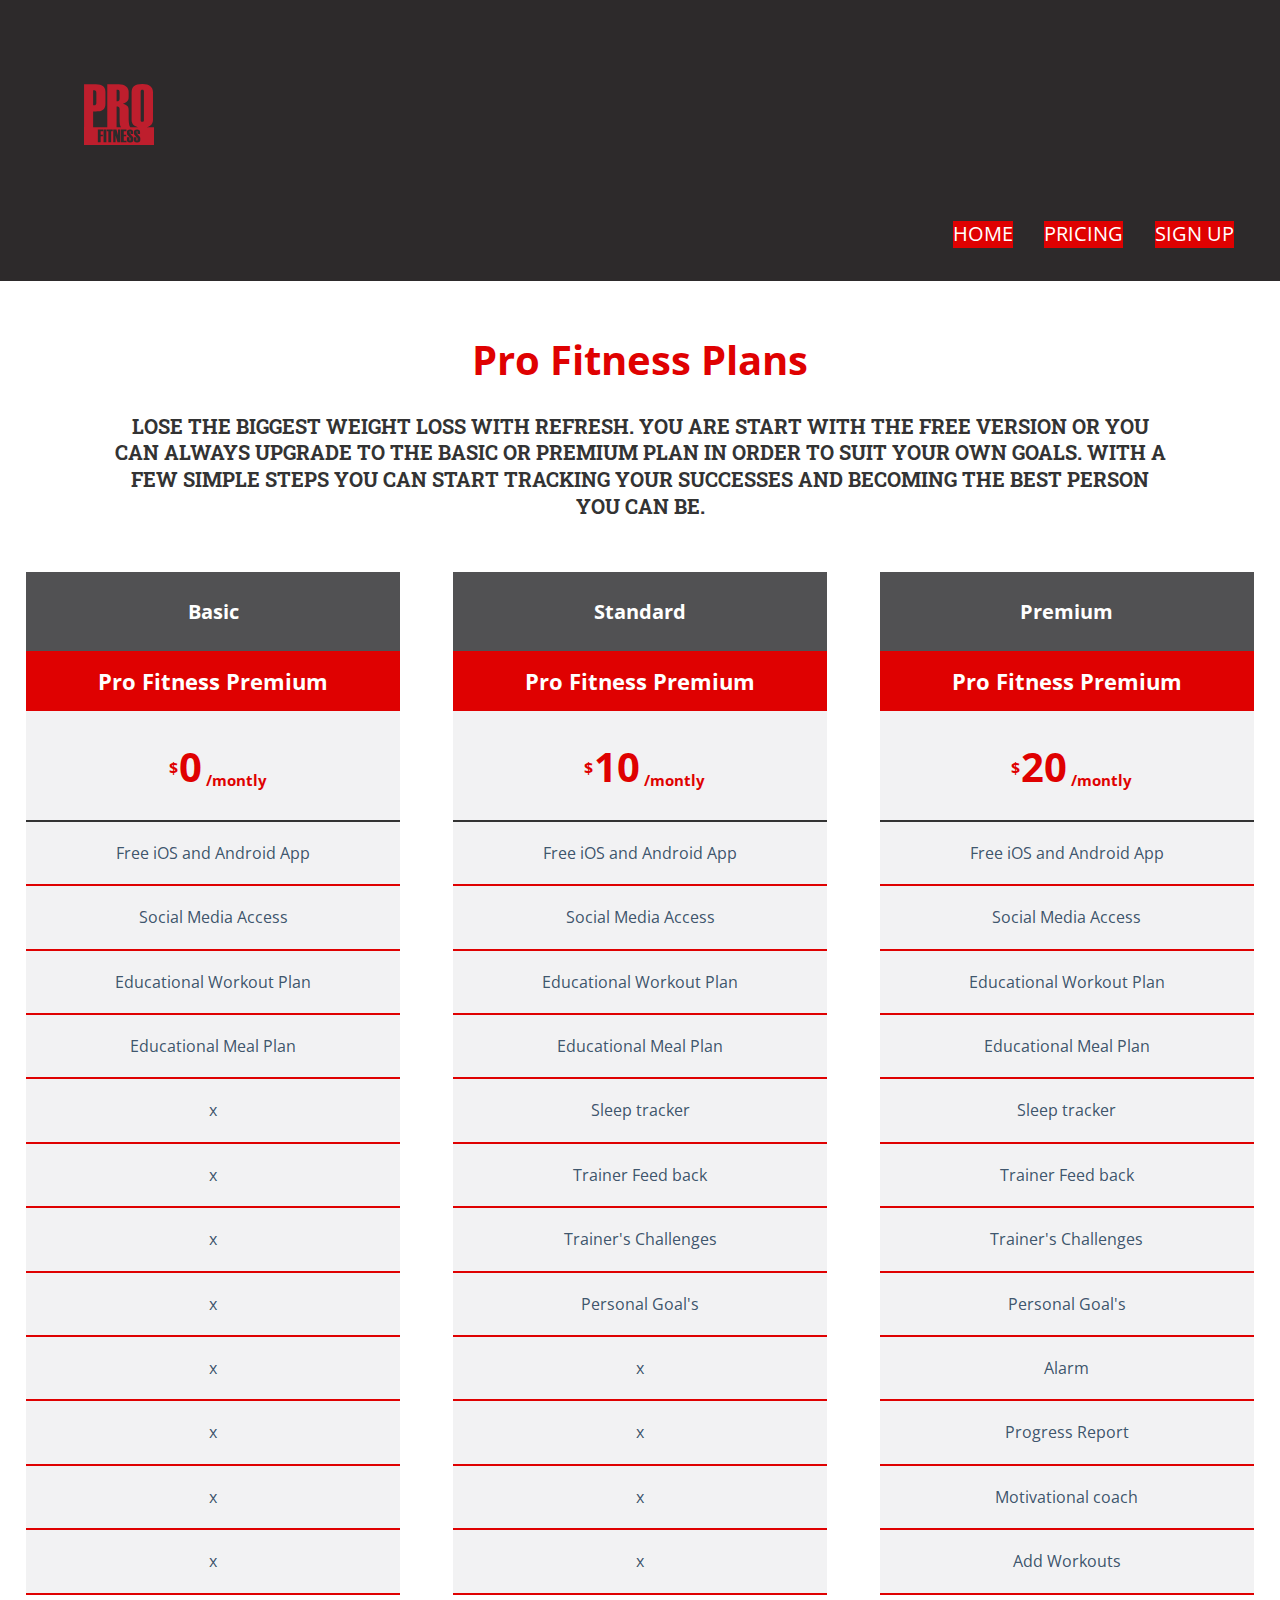
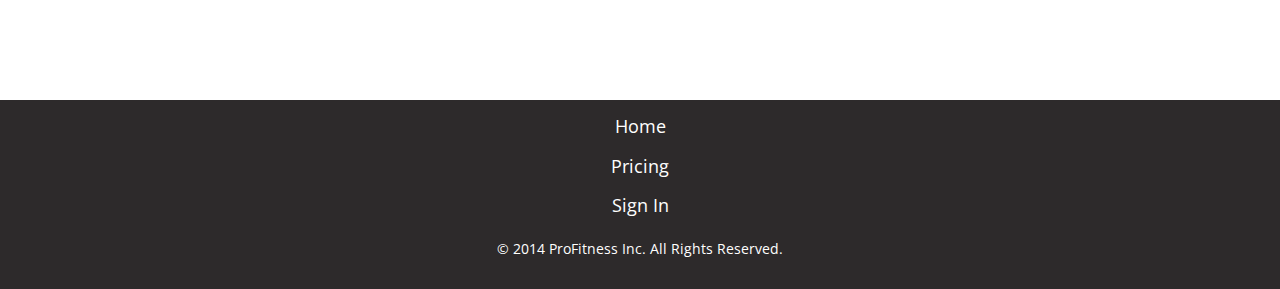
==== pricing.html @ 98f8a7e8 "pages completed" ====
<!DOCTYPE html>
<html lang="en-ca">
<head>
  <meta charset="utf-8">
  <title>ProFitness</title>
  <meta name="viewport" content="width=device-width,initial-scale=1">
    <link href='http://fonts.googleapis.com/css?family=Roboto:400,700' rel='stylesheet' type='text/css'>
  <link href="css/main.css" rel="stylesheet">
  <link href="css/grid.css" rel="stylesheet">
  <link href="css/typography.css" rel="stylesheet">
  <link href='http://fonts.googleapis.com/css?family=Roboto+Slab:400,700,300|Open+Sans' rel='stylesheet' type='text/css'>
</head>
<body>

<ul class="skip-links">
  	<li><a href="#navigation">Skip to navigation</a></li>
  	<li><a href="#main">Skip to the main content</a></li>
</ul>

<header id="top" role="banner" class="header island-1-2">
    <div class="logo push-top">
        <a href="index.html">
	<img src="images/profitnesslogo.svg" alt="ProFitness Logo" class="logo">
        </a>
    </div>
    
    <div>
	<nav id="navigation" role="navigation">
    	<ul class="nav mega brand-family">
      		<li class="gutter-1-2"><a class="nav-current" href="index.html">Home</a></li>
            <li class="gutter-1-2"><a class="nav-current" href="pricing.html">Pricing</a></li>
      		<li class="gutter-1-2"><a class="nav-current" href="sign-up.html">Sign up</a></li>
    	</ul>
	</nav>
    </div>
</header>
    
    <div class="layer plans">
                
                <div class="grid">
                    <div class="unit unit-xs-1 unit-s-1 unit-m-1 unit-l-1 text-center title">
                        <h1 class="yotta puri bold">Pro Fitness Plans</h1>
                    </div>
                </div>
                <div class="grid">
                    <div class="unit unit-xs-1 unit-s-1 unit-m-1 unit-l-1 mega marri gutter">
                        <p class="intro">Lose the biggest weight loss with Refresh. You are start with the free version or you can always upgrade to the basic or premium plan in order to suit your own goals. With a few simple steps you can start tracking your successes and becoming the best person you can be.</p>
                    </div>
                </div>     
            <div class="grid">
                <div class=" island unit unit-xs-1 unit-x-1 unit-m-1-3 unit-l-1-3 lift plan-tier middle callout" onclick="location.href='signup.html';">
                    <div class="background-colour text-center ">
                        <h3 class="mega puri">Basic</h3>
                        <h2 class="giga puri">Pro Fitness Premium</h2>
                        <h5><sup class="superscript milli cost puri">$</sup><span class="plan-price yotta cost puri"> 0</span><sub class="cost puri"> /montly</sub></h5>
                        <ul class="milli marri">
                            <li>Free iOS and Android App</li>
                            <li>Social Media Access</li>
                            <li>Educational Workout Plan</li>
                            <li>Educational Meal Plan</li>
                            <li>       x       </li>
                            <li>       x       </li>
                            <li>       x       </li>
                            <li>       x       </li>
                            <li>       x       </li>
                            <li>       x       </li>
                            <li>       x       </li>
                            <li>       x       </li>
                        </ul>
                    </div>
                </div>
                
                <div class=" island unit unit-xs-1 unit-x-1 unit-m-1-3 unit-l-1-3 lift plan-tier middle callout" onclick="location.href='signup.html';">
                    <div class="background-colour text-center ">
                        <h3 class="mega puri">Standard</h3>
                        <h2 class="giga puri">Pro Fitness Premium</h2>
                        <h5><sup class="superscript milli cost puri">$</sup><span class="plan-price yotta cost puri"> 10</span><sub class="cost puri"> /montly</sub></h5>
                        <ul class="milli marri">
                            <li>Free iOS and Android App</li>
                            <li>Social Media Access</li>
                            <li>Educational Workout Plan</li>
                            <li>Educational Meal Plan</li>
                            <li>Sleep tracker</li>
                            <li>Trainer Feed back</li>
                            <li>Trainer's Challenges</li>
                            <li>Personal Goal's</li>
                            <li>       x       </li>
                            <li>       x       </li>
                            <li>       x       </li>
                            <li>       x       </li>
                        </ul>
                    </div>
                </div>
                
                <div class=" island unit unit-xs-1 unit-x-1 unit-m-1-3 unit-l-1-3 lift plan-tier middle callout" onclick="location.href='signup.html';">
                    <div class="background-colour text-center ">
                        <h3 class="mega puri">Premium</h3>
                        <h2 class="giga puri">Pro Fitness Premium</h2>
                        <h5><sup class="superscript milli cost puri">$</sup><span class="plan-price yotta cost puri"> 20</span><sub class="cost puri"> /montly</sub></h5>
                        <ul class="milli marri">
                            <li>Free iOS and Android App</li>
                            <li>Social Media Access</li>
                            <li>Educational Workout Plan</li>
                            <li>Educational Meal Plan</li>
                            <li>Sleep tracker</li>
                            <li>Trainer Feed back</li>
                            <li>Trainer's Challenges</li>
                            <li>Personal Goal's</li>
                            <li>Alarm</li>
                            <li>Progress Report </li>
                            <li>Motivational coach</li>
                            <li>Add Workouts</li>
                        </ul>
                    </div>
                </div>
                </div>
            </div>
        </main> 
    
    <footer role="contentinfo" class="footer grid micro">
	<nav class="unit unit-xs-1 unit-s-1 unit-m-1 unit-l-1">
		<ul class="nav-bottom kilo push-0">
      		<li><a class="island-1-2" href="index.html">Home</a></li>
      		<li><a class="island-1-2" href="pricing.html">Pricing</a></li>
      		<li><a class="island-1-2" href="sign-up.html">Sign In</a></li>
      	</ul>
	</nav>
	<div class="unit unit-xs-1 unit-s-1 unit-m-1 unit-l-1">
		<p class="copyright">© 2014 ProFitness Inc. All Rights Reserved.</p>
	</div>
</footer>
</body>
</html>
---- css/main.css ----
@-moz-viewpoint {width: divice-width; scale: 1;}
@-ms-viewpoint {width: divice-width; scale; 1;}
@-o-viewpoint {width: divice-width; scale; 1;}
@viewpoint {width: divice-width; scale; 1;}

html {
    box-sizing: border-box;
    -moz-text-size-adjust: 100%;
    -ms-text-size-adjust: 100%;
    -webkit-text-size-adjust: 100%;
    text-size-adjust: 100%;
}

@media only screen and (min-width: 60em) {
    
    html {
        font-size: 110%;
    }
    
}

@media only screen and (min-width: 90em) {
    
    html {
        font-size: 120%;
    }
    
}

@media only screen and (min-width: 120em) {
    
    html {
        font-size: 130%;
    }
}


*, *:before, *:after {
    box-sizing: inherit;
}

body {
    margin: 0;
    padding: 0;
    font-family:'Open Sans', sans-serif;
}

.skip-links {
    margin: 0;
    padding: 0;
    list-style-type: none;
}

.skip-links a {
    position: absolute;
    top: -3em;
    padding: 0.5em 0.75em;
    background-color: #000;
    color: #fff;
    font-weight: bold;
    font-size: 1.25em;
    text-decoration: none;
}

.skip-links a:focus {
    top: 0;
}

.banner {
    position: relative;
    text-align: center;
}

.banner-img {
    padding-top: 66.60%;
    background-image: url(../images/banner-img.gif);
    background-size: cover;
}
.intro-wrap {
    background-color: #2d2a2b;
    color: #fff;
}

.button {
    border:1px solid #515153 ;
    border-radius: 5em;
    font-family:'Open Sans', sans-serif;
    font-size: 25px;
    text-transform: uppercase;
    padding: 14px 30px 14px 30px;
    text-decoration: none; 
    display:inline-block;
    font-weight:bold; color: #fff;
    background-color: #DF0101 ; 
    background-image: linear-gradient(to bottom, #DF0101, #DF0101);
}

.button:hover{
    cursor: pointer;
    background-image: linear-gradient(to bottom,#9d9d9d, #9d9d9d);
    color: #fff;
}

.intro{
    text-transform: uppercase;
    font-family: 'Roboto Slab', serif;
    font-weight: bold;
    color:#333;
    font-size: 20px;
}

.sub-head{ 
    color: #fff;
    font-size: 15px;
}

.titles {
    text-align: center;
    font-family: 'Roboto Slab', serif;
    font-size: 46px;
    color: #DF0101;
}


.nav {
    padding: 0;
    margin: 1em;
    list-style-type: none;
}

.nav a {
    display: block;
    text-decoration: none;
    color: #FFFFFF;
    text-transform: uppercase;
    font-family:'Open Sans', sans-serif;
}

.logo {
    margin: 2em;
    align-content: left;
    width: 4em;
}

.header {
    background-color:#2d2a2b;
    overflow: hidden;
}

body {
    margin: 0;
    padding: 0;
    font-family:'Open Sans', sans-serif;
}

a:hover,
a:active {

}
     /*
    Its' okay to remove the focus rectangle to mouse users 
    IT'S NOT OKAY TO REMOVE IT FOR KEYBOARD USERS!!!!!!!
    */

.nav a:hover,
.nav a:focus,
.nav a:active,
.nav .nav-current,
.nav .nav-current:link,
.nav .nav-current:visited { 
    background-color: #DF0101;
    color: #fff;
}

nav li a:hover {
      color: #DF0101;
}

.nav-bottom li:last-child::after {
    content: none;
}

.nav-color {
    background-color: #DF0101;
    overflow: hidden;
    width: 100%;
}

.red {
    color: #DF0101;
}

.title {
    margin: 0;
    padding: 0;
    color: #DF0101;
}


.icon{
    display:block;
    margin:0 auto;
}

.form {
    position:  relative;
    max-width: 30rem;
    padding: 2rem;
    text-align: left;
    margin: 0 auto;
}

.field {
    width: 100%;
    padding: 15px;
    border: 1px solid #DF0101;
    box-shadow: 0 0 0 5px #efefef;
    border-radius: 4px;
    transition: all 250ms linear;
    margin: 5px
}

.radio {
    white-space: nowrap;
    text-align: center;
}

.thank-you {
    padding-top: 5rem;
}

.option {
    text-align: left;
}

 .copyright {
        color: white;
    }

@media only screen and (min-width: 25em) {
    
    .button-submit-color {
        margin: 0 30%;
    }
    
    .section-intro {
        padding: 0 0.5rem;
        text-align: center;
    }
    .into {
        margin-left: 4rem;
        margin-right: 4rem;
    }
    
    .title {
     text-align: left;   
    }
    .footer {
        background-color: #2d2a2b;
        text-align: center;
        color: #fff;
}
    .nav-bottom {
        padding: 0;
        margin-top: 3em;
        list-style-type: none;
        text-align: center;
        margin-top: 1em;
}

    .nav-bottom a,
    .nav-bottom a:link,
    .nav-bottom a:visited {
        display: block;
        color: #fff;
        text-decoration: none;
        margin: .25em 0;
        margin-top: -1em;
}

    .nav-bottom a:hover,
    .nav-bottom a:focus,
    .nav-bottom a:active {
        background-color: #DF0101;
        color: #fff;
}
    
    .nav {
        text-align: right;
        padding: 0;
    }
    
    .nav li {
        display: inline-block;
        border: 0;
    }
    
    .footer {
        text-align: right;
    }
    
    .billboard {
        height: 35rem;
    }
    
    .billboard-header {
        padding-top: 3.5rem;
    }
    
    .background-3 {
        height: 650px   
    }  
    .thank-you {
    padding-top: 12rem;
}
    
    .copyright {
        text-align: center;
    }
}
 
@media only screen and (min-width: 38em) {

    .billboard-header {
        padding-top: 9rem;
    }
    
    .action-space {
        padding-top: 5rem;
    }
    
    .into {
        padding-left: 3rem;
        padding-right: 3rem;
    }
    
    .title{
        text-align: left;
        }

    .nav {
        text-align: right;
        } 
    
     .footer {
        text-align: right;
    }
    
     .thank-you {
        padding-top: 11rem;
    }
    
    .billboard {
       height:40rem;
    }
    
    .copyright {
        text-align: center;
    }

}

@media only screen and (min-width: 60em) {
    
    .section-intro {
        padding: 0 10rem;
    }
    
    .intro {
        padding-left: 5rem;
        padding-right: 5rem;
    }
    
    .billboard-header {
        padding-top:10rem;
      }
    
    .action-space {
        padding-top:6rem;
    }
    
    .title {
        text-align: left;
    }
    
    .background-3 {
        height: 700px   
    }    
    
    .nav {
        text-align:right;
    }
    
     .footer {
        text-align: right;
    }
    
    .copyright {
        text-align: center;
    }
}

}
    
    p {
    color: #fff;
}

ul {
    padding: 0;
}

ol, ul {
    list-style: none;
}

.plans {
    background-image: url(../images/);
    background-position:  center center;
    background-size: cover;
    overflow: hidden;
}

.layer {
    clear: both;
    width: 100%;
    height: auto;
    display: block;
    text-align: center;
}

.layer > div {
    display: block;
}

.background-colour {
    background-color: #F2F2F3;
}

.plan-tier {
    cursor: pointer;
    margin-top: 4.5em;
}

.middle {
    margin-top: 0;
}

.lift {
    position: relative;
}

.lift:hover {
    top: -10px;
}

.plan-tier h2 {
    padding: 18px 0 15px;
    margin: 0 0 30px;
    background: #DF0101;
    color: white;
    overflow: hidden;
}

.plan-tier sup {
    position: relative;
    right: -9px;
}

.plan-tier ul { /** Under the monthly fee**/
    border-top: 2px solid #333;
}

.plan-tier ul li {
    padding: 18px 0;
    color: rgba(39,65,90,.9);
    border-bottom: 2px solid #DF0101;
}

sup {
    vertical-align: top;
}

.plan-tier sub {
    vertical-align: bottom;
    position: relative;
    bottom: .875em;
}

.plan-tier {
    color: white;
}

.cost {
    color: #DF0101;
}

p:first-of-type {
    margin-top: 0;
}

.layer {
    padding-top: 3rem;
    padding-bottom: 3rem;
}

.plan-tier.callout h6 {
    width: 100%;
    padding: 15px 0 14px;
    background: #333;
    color: rgba(39,65,90,.5);
    font-size: 1.25em;
    margin-bottom: 0;
    color: white;
}

.plan-tier.callout h3 {
    background-color: #515153;
    padding: 1.5rem;
    margin: 0;
}
---- css/grid.css ----
.grid {
  margin: 0;
  padding: 0;
  letter-spacing: -0.31em;
  text-rendering: optimizespeed;
  display: -webkit-flex;
  -webkit-flex-flow: row wrap;
  display: -ms-flexbox;
  -ms-flex-flow: row wrap;
}

.grid-bottom {
  -webkit-align-items: flex-end;
  -ms-align-items: flex-end;
}

.grid-middle {
  -webkit-align-items: center;
  -ms-align-items: center;
}

.opera-only :-o-prefocus, .grid {
  word-spacing: -0.43em;
}

.unit {
  letter-spacing: normal;
  text-rendering: auto;
  vertical-align: top;
  word-spacing: normal;
  display: inline-block;
  visibility: visible;
}

.grid-bottom .unit {
  vertical-align: bottom;
}

.grid-middle .unit {
  vertical-align: middle;
}

.unit-xs-hidden {
  display: none;
  visibility: hidden;
}

.unit-xs-1 {
  display: block;
  visibility: visible;
  width: 100%;
}

.unit-offset-xs-0 {
  margin-left: 0;
}

.unit-xs-1-2 {
  width: 50.0000%;
}

.unit-offset-xs-1-2 {
  margin-left: 50.0000%;
}

.unit-xs-1-3 {
  width: 33.3333%;
}

.unit-offset-xs-1-3 {
  margin-left: 33.3333%;
}

.unit-xs-2-3 {
  width: 66.6667%;
}

.unit-offset-xs-2-3 {
  margin-left: 66.6667%;
}

.unit-xs-1-2,.unit-xs-1-3,.unit-xs-2-3 {
  display: inline-block;
  visibility: visible;
}

@media only screen and (min-width: 25em) {

.unit-s-hidden {
  display: none;
  visibility: hidden;
}

.unit-s-1 {
  display: block;
  visibility: visible;
  width: 100%;
}

.unit-offset-s-0 {
  margin-left: 0;
}

.unit-s-1-2 {
  width: 50.0000%;
}

.unit-offset-s-1-2 {
  margin-left: 50.0000%;
}

.unit-s-1-3 {
  width: 33.3333%;
}

.unit-offset-s-1-3 {
  margin-left: 33.3333%;
}

.unit-s-2-3 {
  width: 66.6667%;
}

.unit-offset-s-2-3 {
  margin-left: 66.6667%;
}

.unit-s-1-2,.unit-s-1-3,.unit-s-2-3 {
  display: inline-block;
  visibility: visible;
}

}

@media only screen and (min-width: 38em) {

.unit-m-hidden {
  display: none;
  visibility: hidden;
}

.unit-m-1 {
  display: block;
  visibility: visible;
  width: 100%;
}

.unit-offset-m-0 {
  margin-left: 0;
}

.unit-m-1-2 {
  width: 50.0000%;
}

.unit-offset-m-1-2 {
  margin-left: 50.0000%;
}

.unit-m-1-3 {
  width: 33.3333%;
}

.unit-offset-m-1-3 {
  margin-left: 33.3333%;
}

.unit-m-2-3 {
  width: 66.6667%;
}

.unit-offset-m-2-3 {
  margin-left: 66.6667%;
}

.unit-m-1-4 {
  width: 25.0000%;
}

.unit-offset-m-1-4 {
  margin-left: 25.0000%;
}

.unit-m-3-4 {
  width: 75.0000%;
}

.unit-offset-m-3-4 {
  margin-left: 75.0000%;
}

.unit-m-1-2,.unit-m-1-3,.unit-m-2-3,.unit-m-1-4,.unit-m-3-4 {
  display: inline-block;
  visibility: visible;
}

}

@media only screen and (min-width: 60em) {

.unit-l-hidden {
  display: none;
  visibility: hidden;
}

.unit-l-1 {
  display: block;
  visibility: visible;
  width: 100%;
}

.unit-offset-l-0 {
  margin-left: 0;
}

.unit-l-1-2 {
  width: 50.0000%;
}

.unit-offset-l-1-2 {
  margin-left: 50.0000%;
}

.unit-l-1-3 {
  width: 33.3333%;
}

.unit-offset-l-1-3 {
  margin-left: 33.3333%;
}

.unit-l-2-3 {
  width: 66.6667%;
}

.unit-offset-l-2-3 {
  margin-left: 66.6667%;
}

.unit-l-1-4 {
  width: 25.0000%;
}

.unit-offset-l-1-4 {
  margin-left: 25.0000%;
}

.unit-l-3-4 {
  width: 75.0000%;
}

.unit-offset-l-3-4 {
  margin-left: 75.0000%;
}

.unit-l-1-2,.unit-l-1-3,.unit-l-2-3,.unit-l-1-4,.unit-l-3-4 {
  display: inline-block;
  visibility: visible;
}

}
/*
    grid22222222
    */
---- css/typography.css ----
html {
  font: normal 100%/1.5 Georgia,serif;
}

@media only screen and (min-width: 60em) {

  html {
    font-size: 110%;
  }

}

@media only screen and (min-width: 90em) {

  html {
    font-size: 120%;
  }

}

@media only screen and (min-width: 120em) {

  html {
    font-size: 130%;
  }

}

h1, h2, h3, h4, h5, h6,
p, ul, ol, dl, dd, figure,
blockquote, details, hr,
fieldset, pre, table {
  margin: 0 0 1.5rem;
}

.yotta {
  font-size: 2.2807rem;
  line-height: 1.3154;
}

.zetta {
  font-size: 2.0273rem;
  line-height: 1.4798;
}

h1, .exa {
  font-size: 2.5rem;
  line-height: 1.3;
}

h2, .peta {
  font-size: 1.6018rem;
  line-height: 1.3;
}

h3, .tera {
  font-size: 1.4238rem;
  line-height: 1.0535;
}

h4, .giga {
  font-size: 1.2656rem;
  line-height: 1.1852;
}

h5, .mega {
  font-size: 1.1250rem;
  line-height: 1.3333;
}

h6, .kilo {
  font-size: 1.0000rem;
  line-height: 1.5000;
}

small, .milli {
  font-size: 0.8889rem;
  line-height: 1.6875;
}

.micro {
  font-size: 0.7901rem;
  line-height: 1.8984;
}

sub,
sup {
  font-size: 75%;
  line-height: 1px;
  position: relative;
  vertical-align: baseline;
}

sup {
  top: -0.5em;
}

sub {
  bottom: -0.25em;
}

.text-left {
  text-align: left;
}

.text-right {
  text-align: right;
}

.text-center {
  text-align: center;
}

.normal {
  font-weight: normal;
}

.bold {
  font-weight: bold;
}

.italic {
  font-style: italic;
}

.push {
  margin-bottom: 1.5rem;
}

.push-none, .push-0 {
  margin-bottom: 0;
}

.push-double, .push-2 {
  margin-bottom: 3.0000rem;
}

.push-half, .push-1-2 {
  margin-bottom: 0.7500rem;
}

.pad-top, .pad-t {
  padding-top: 1.5rem;
}

.pad-bottom, .pad-b {
  padding-bottom: 1.5rem;
}

.pad-top-double, .pad-t-2 {
  padding-top: 3.0000rem;
}

.pad-bottom-double, .pad-b-2 {
  padding-bottom: 3.0000rem;
}

.pad-top-half, .pad-t-1-2 {
  padding-top: 0.7500rem;
}

.pad-bottom-half, .pad-b-1-2 {
  padding-bottom: 0.7500rem;
}

.island {
  padding: 1.5rem;
}

.island-half, .island-1-2 {
  padding: 0.7500rem;
}

.island-double, .island-2 {
  padding: 3.0000rem;
}

.gutter {
  padding-left: 1.5rem;
  padding-right: 1.5rem;
}

.gutter-half, .gutter-1-2 {
  padding-left: 0.7500rem;
  padding-right: 0.7500rem;
}

.gutter-double, .gutter-2 {
  padding-left: 3.0000rem;
  padding-right: 3.0000rem;
}
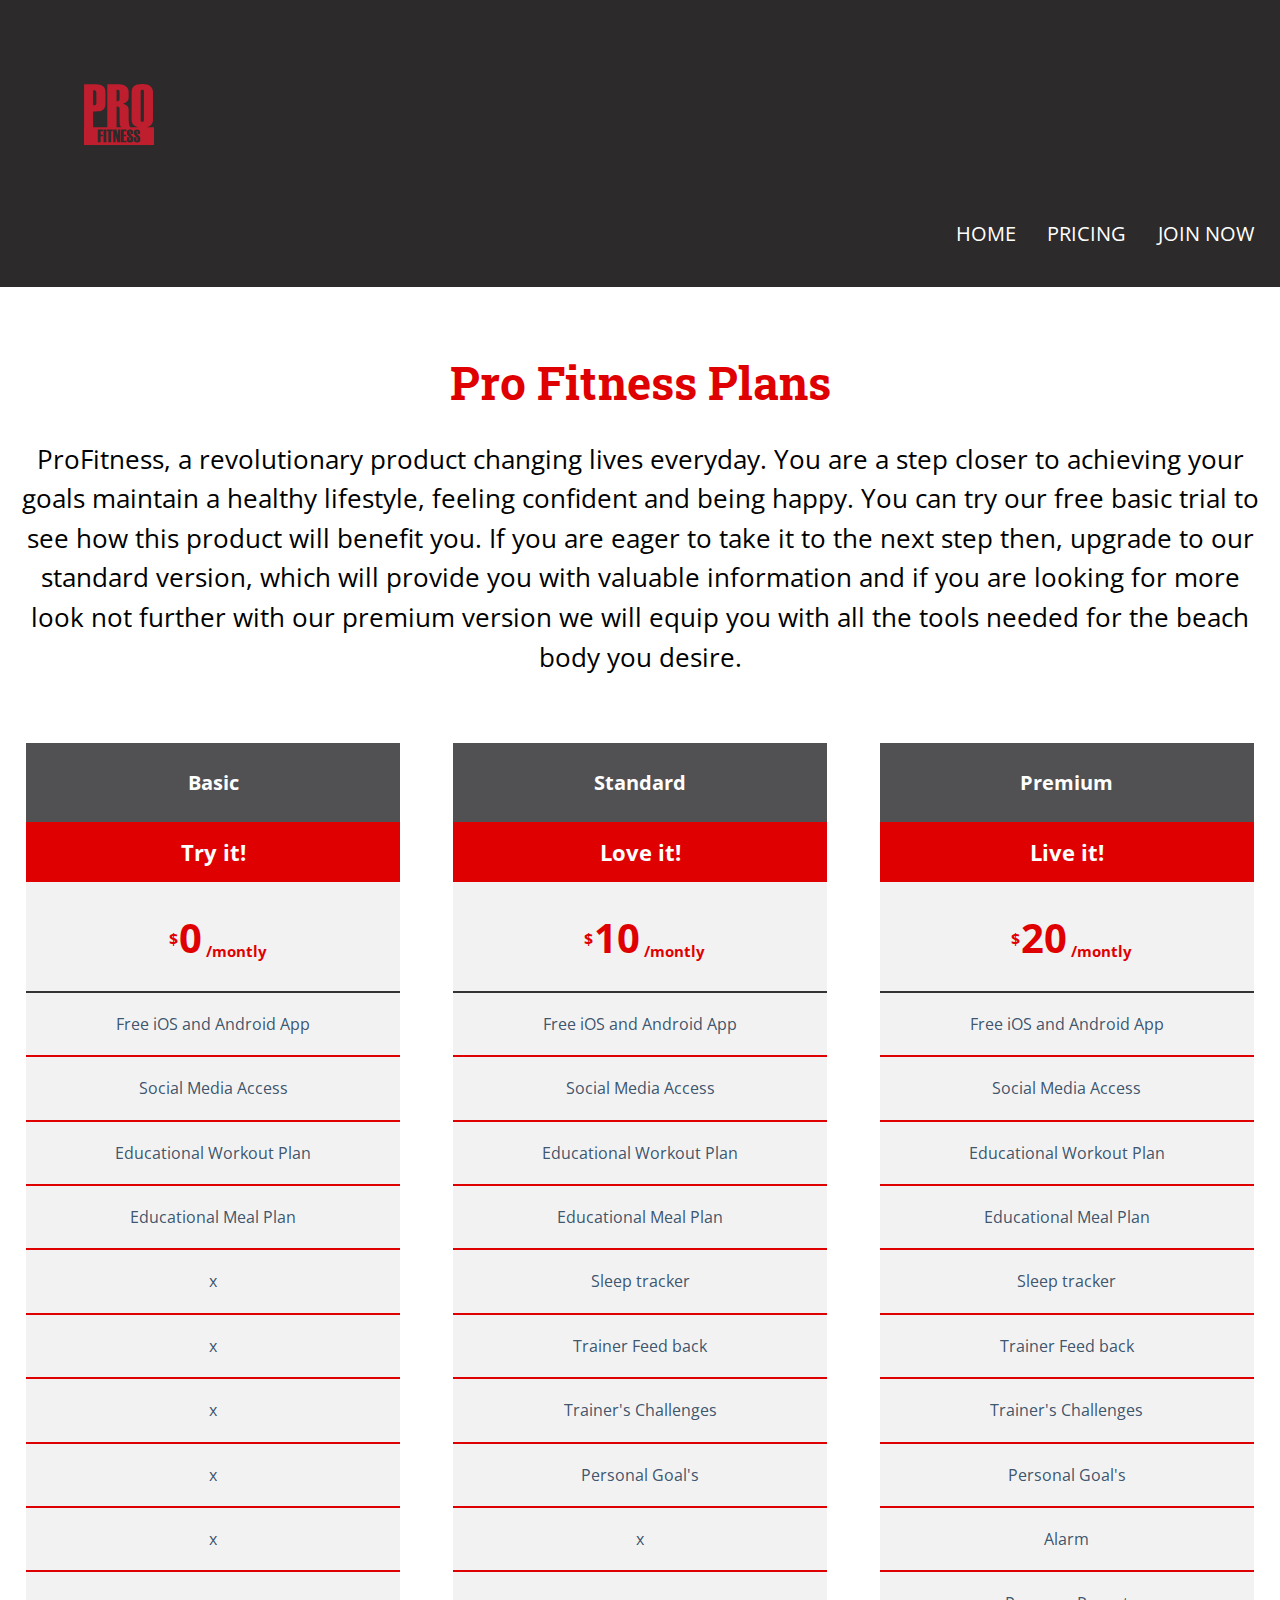
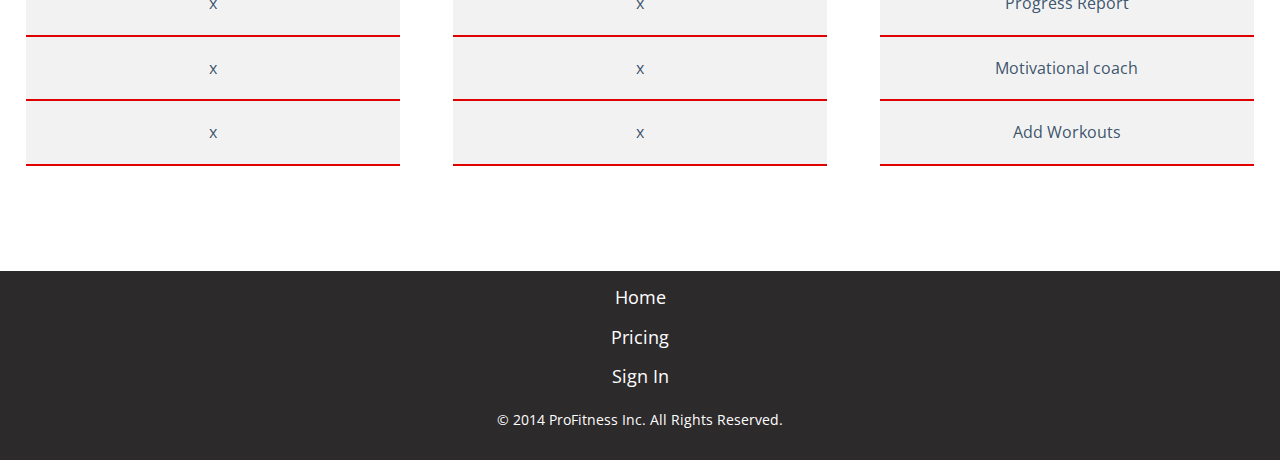
==== commit fb4af814: "corrected" ====
--- a/pricing.html
+++ b/pricing.html
@@ -17,41 +17,40 @@
   	<li><a href="#main">Skip to the main content</a></li>
 </ul>
 
-<header id="top" role="banner" class="header island-1-2">
-    <div class="logo push-top">
+<header role="banner" id="top" class="header island-1-2">
+    <div class=" logo">
         <a href="index.html">
-	<img src="images/profitnesslogo.svg" alt="ProFitness Logo" class="logo">
+            <img src="images/profitnesslogo.svg" alt="ProFitness Logo" class="logo">
         </a>
     </div>
     
     <div>
-	<nav id="navigation" role="navigation">
-    	<ul class="nav mega brand-family">
-      		<li class="gutter-1-2"><a class="nav-current" href="index.html">Home</a></li>
-            <li class="gutter-1-2"><a class="nav-current" href="pricing.html">Pricing</a></li>
-      		<li class="gutter-1-2"><a class="nav-current" href="sign-up.html">Sign up</a></li>
+	<nav role="navigation" id="navigation">
+            <ul class="nav mega brand-family">
+      		<li class="gutter-1-2"><a href="index.html">Home</a></li>
+            <li class="gutter-1-2"><a href="pricing.html">Pricing</a></li>
+      		<li class="gutter-1-2"><a href="sign-up.html">Join Now</a></li>
     	</ul>
-	</nav>
+	   </nav>
     </div>
 </header>
     
     <div class="layer plans">
-                
-                <div class="grid">
-                    <div class="unit unit-xs-1 unit-s-1 unit-m-1 unit-l-1 text-center title">
-                        <h1 class="yotta puri bold">Pro Fitness Plans</h1>
-                    </div>
-                </div>
-                <div class="grid">
-                    <div class="unit unit-xs-1 unit-s-1 unit-m-1 unit-l-1 mega marri gutter">
-                        <p class="intro">Lose the biggest weight loss with Refresh. You are start with the free version or you can always upgrade to the basic or premium plan in order to suit your own goals. With a few simple steps you can start tracking your successes and becoming the best person you can be.</p>
-                    </div>
-                </div>     
+        <div class="grid island-1-2">
+            <div class="unit unit-xs-1 unit-s-1 unit-m-1 unit-l-1">
+                <h2 class="titles">Pro Fitness Plans</h2>
+            </div>
+            
+            <div class="unit unit-xs-1 unit-s-1 unit-m-1-1 unit-l-1-1">
+                <p class="normal">ProFitness, a revolutionary product changing lives everyday. You are a step closer to achieving your goals maintain a healthy lifestyle, feeling confident and being happy. You can try our free basic trial to see how this product will benefit you. If you are eager to take it to the next step then, upgrade to our standard version, which will provide you with valuable information and if you are looking for more look not further with our premium version we will equip you with all the tools needed for the beach body you desire.</p>
+            </div>
+        </div>
+        
             <div class="grid">
-                <div class=" island unit unit-xs-1 unit-x-1 unit-m-1-3 unit-l-1-3 lift plan-tier middle callout" onclick="location.href='signup.html';">
+                <div class=" island unit unit-xs-1 unit-x-1 unit-m-1-3 unit-l-1-3 lift plan-tier middle callout" onclick="location.href='sign-up.html';">
                     <div class="background-colour text-center ">
                         <h3 class="mega puri">Basic</h3>
-                        <h2 class="giga puri">Pro Fitness Premium</h2>
+                        <h2 class="giga puri">Try it!</h2>
                         <h5><sup class="superscript milli cost puri">$</sup><span class="plan-price yotta cost puri"> 0</span><sub class="cost puri"> /montly</sub></h5>
                         <ul class="milli marri">
                             <li>Free iOS and Android App</li>
@@ -70,10 +69,10 @@
                     </div>
                 </div>
                 
-                <div class=" island unit unit-xs-1 unit-x-1 unit-m-1-3 unit-l-1-3 lift plan-tier middle callout" onclick="location.href='signup.html';">
+                <div class=" island unit unit-xs-1 unit-x-1 unit-m-1-3 unit-l-1-3 lift plan-tier middle callout" onclick="location.href='sign-up.html';">
                     <div class="background-colour text-center ">
                         <h3 class="mega puri">Standard</h3>
-                        <h2 class="giga puri">Pro Fitness Premium</h2>
+                        <h2 class="giga puri">Love it!</h2>
                         <h5><sup class="superscript milli cost puri">$</sup><span class="plan-price yotta cost puri"> 10</span><sub class="cost puri"> /montly</sub></h5>
                         <ul class="milli marri">
                             <li>Free iOS and Android App</li>
@@ -92,10 +91,10 @@
                     </div>
                 </div>
                 
-                <div class=" island unit unit-xs-1 unit-x-1 unit-m-1-3 unit-l-1-3 lift plan-tier middle callout" onclick="location.href='signup.html';">
+                <div class=" island unit unit-xs-1 unit-x-1 unit-m-1-3 unit-l-1-3 lift plan-tier middle callout" onclick="location.href='sign-up.html';">
                     <div class="background-colour text-center ">
                         <h3 class="mega puri">Premium</h3>
-                        <h2 class="giga puri">Pro Fitness Premium</h2>
+                        <h2 class="giga puri">Live it!</h2>
                         <h5><sup class="superscript milli cost puri">$</sup><span class="plan-price yotta cost puri"> 20</span><sub class="cost puri"> /montly</sub></h5>
                         <ul class="milli marri">
                             <li>Free iOS and Android App</li>
--- a/css/main.css
+++ b/css/main.css
@@ -73,9 +73,17 @@
 
 .banner-img {
     padding-top: 66.60%;
-    background-image: url(../images/banner-img.gif);
+    background-image: url(../images/Workout.0.jpg);
     background-size: cover;
-}
+
+}
+
+.banner-img1 {
+    padding-top: 66.60%;
+    background-image: url(../images/banner-img1.jpg);
+    background-size: cover;
+}
+
 .intro-wrap {
     background-color: #2d2a2b;
     color: #fff;
@@ -124,7 +132,6 @@
 
 .nav {
     padding: 0;
-    margin: 1em;
     list-style-type: none;
 }
 
--- a/css/typography.css
+++ b/css/typography.css
@@ -113,14 +113,21 @@
 
 .normal {
   font-weight: normal;
+  font-size:1.5rem;
 }
 
 .bold {
   font-weight: bold;
+  font-size: 1.5rem;
 }
 
 .italic {
   font-style: italic;
+  font-size: 1.5rem;
+  padding-left: 1.5rem;
+  padding-right: 1.5rem;
+  font-weight: bold;
+    
 }
 
 .push {
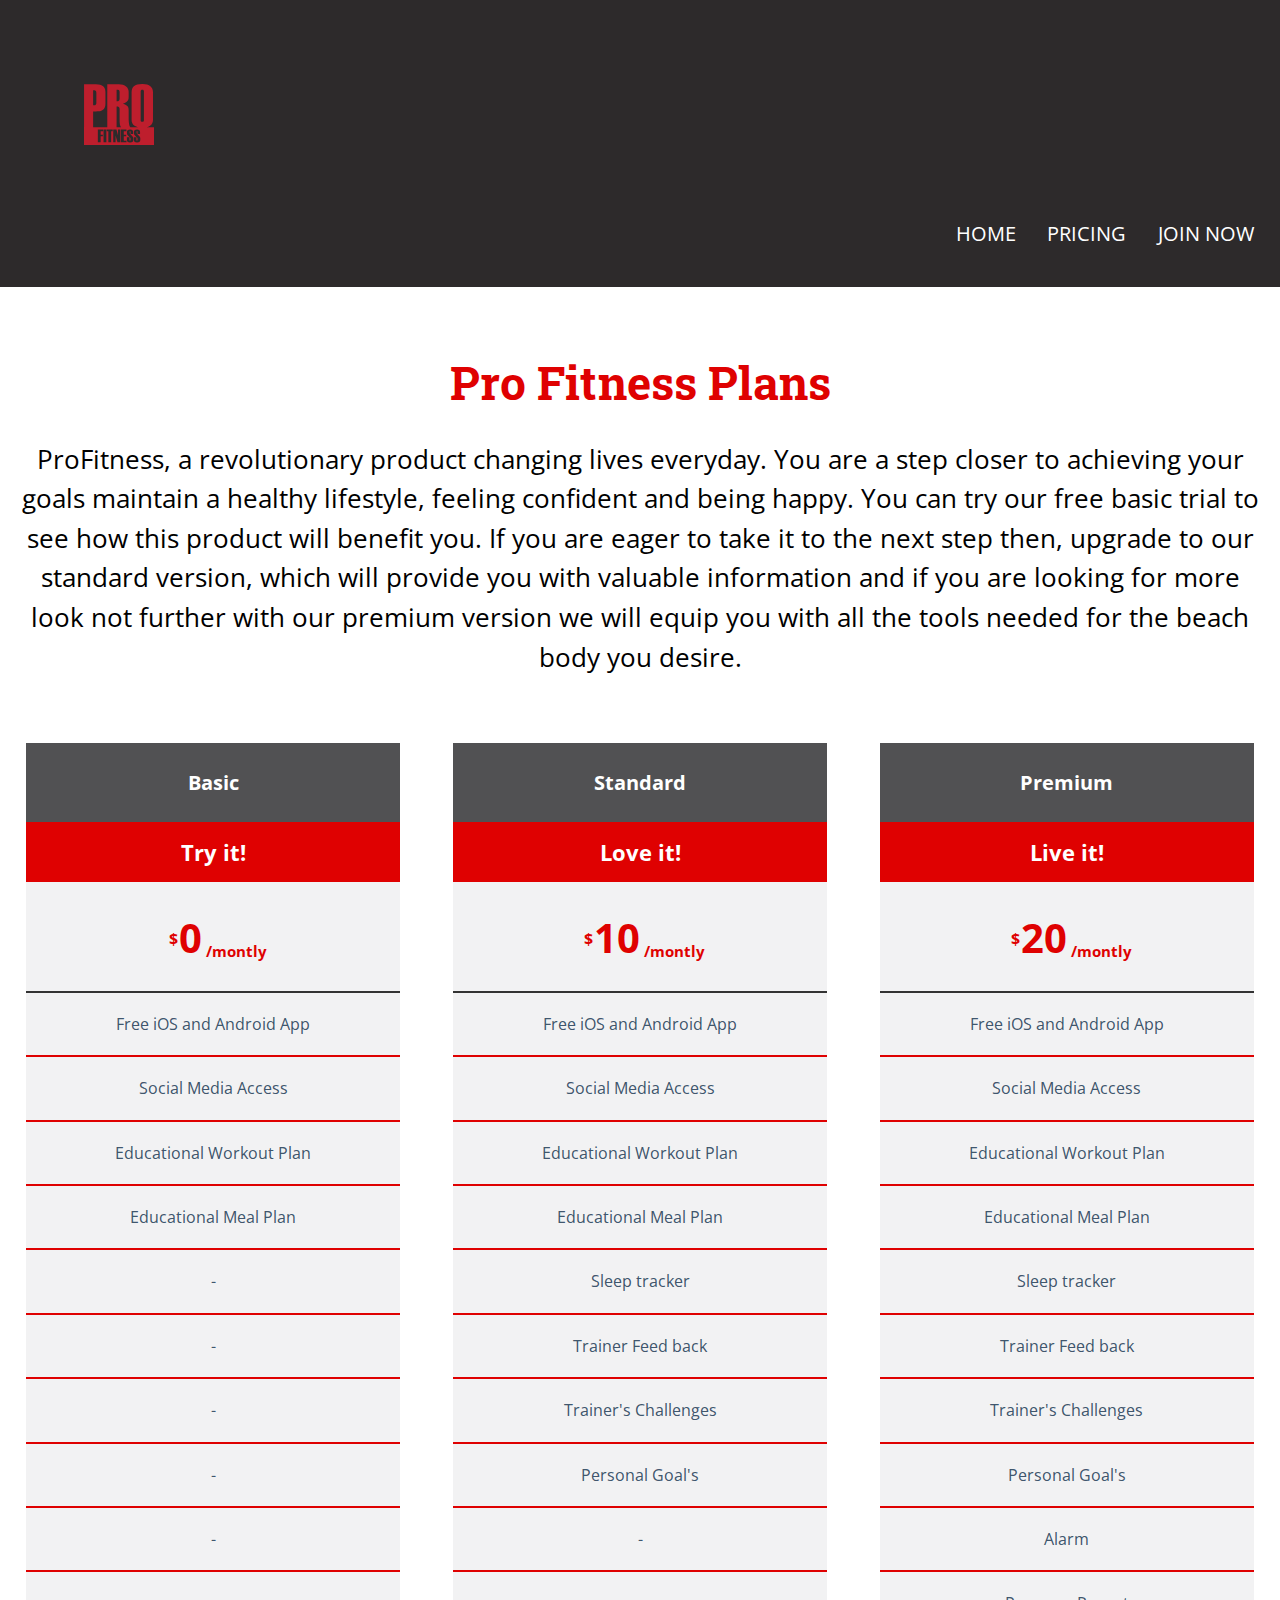
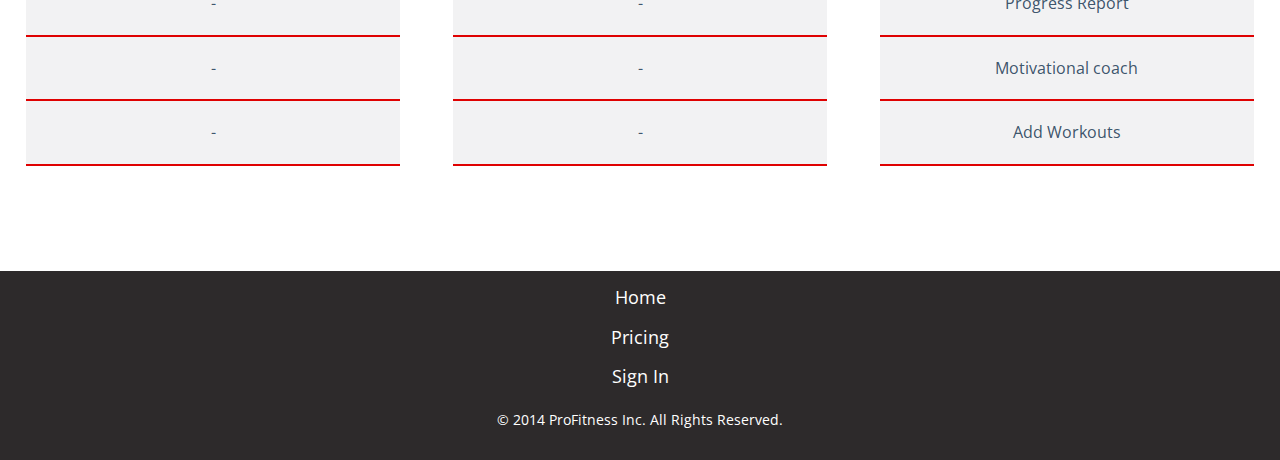
==== commit 6d911b57: "corrected" ====
--- a/pricing.html
+++ b/pricing.html
@@ -57,14 +57,14 @@
                             <li>Social Media Access</li>
                             <li>Educational Workout Plan</li>
                             <li>Educational Meal Plan</li>
-                            <li>       x       </li>
-                            <li>       x       </li>
-                            <li>       x       </li>
-                            <li>       x       </li>
-                            <li>       x       </li>
-                            <li>       x       </li>
-                            <li>       x       </li>
-                            <li>       x       </li>
+                            <li>       -       </li>
+                            <li>       -       </li>
+                            <li>       -       </li>
+                            <li>       -       </li>
+                            <li>       -       </li>
+                            <li>       -       </li>
+                            <li>       -       </li>
+                            <li>       -       </li>
                         </ul>
                     </div>
                 </div>
@@ -83,10 +83,10 @@
                             <li>Trainer Feed back</li>
                             <li>Trainer's Challenges</li>
                             <li>Personal Goal's</li>
-                            <li>       x       </li>
-                            <li>       x       </li>
-                            <li>       x       </li>
-                            <li>       x       </li>
+                            <li>       -       </li>
+                            <li>       -       </li>
+                            <li>       -       </li>
+                            <li>       -       </li>
                         </ul>
                     </div>
                 </div>
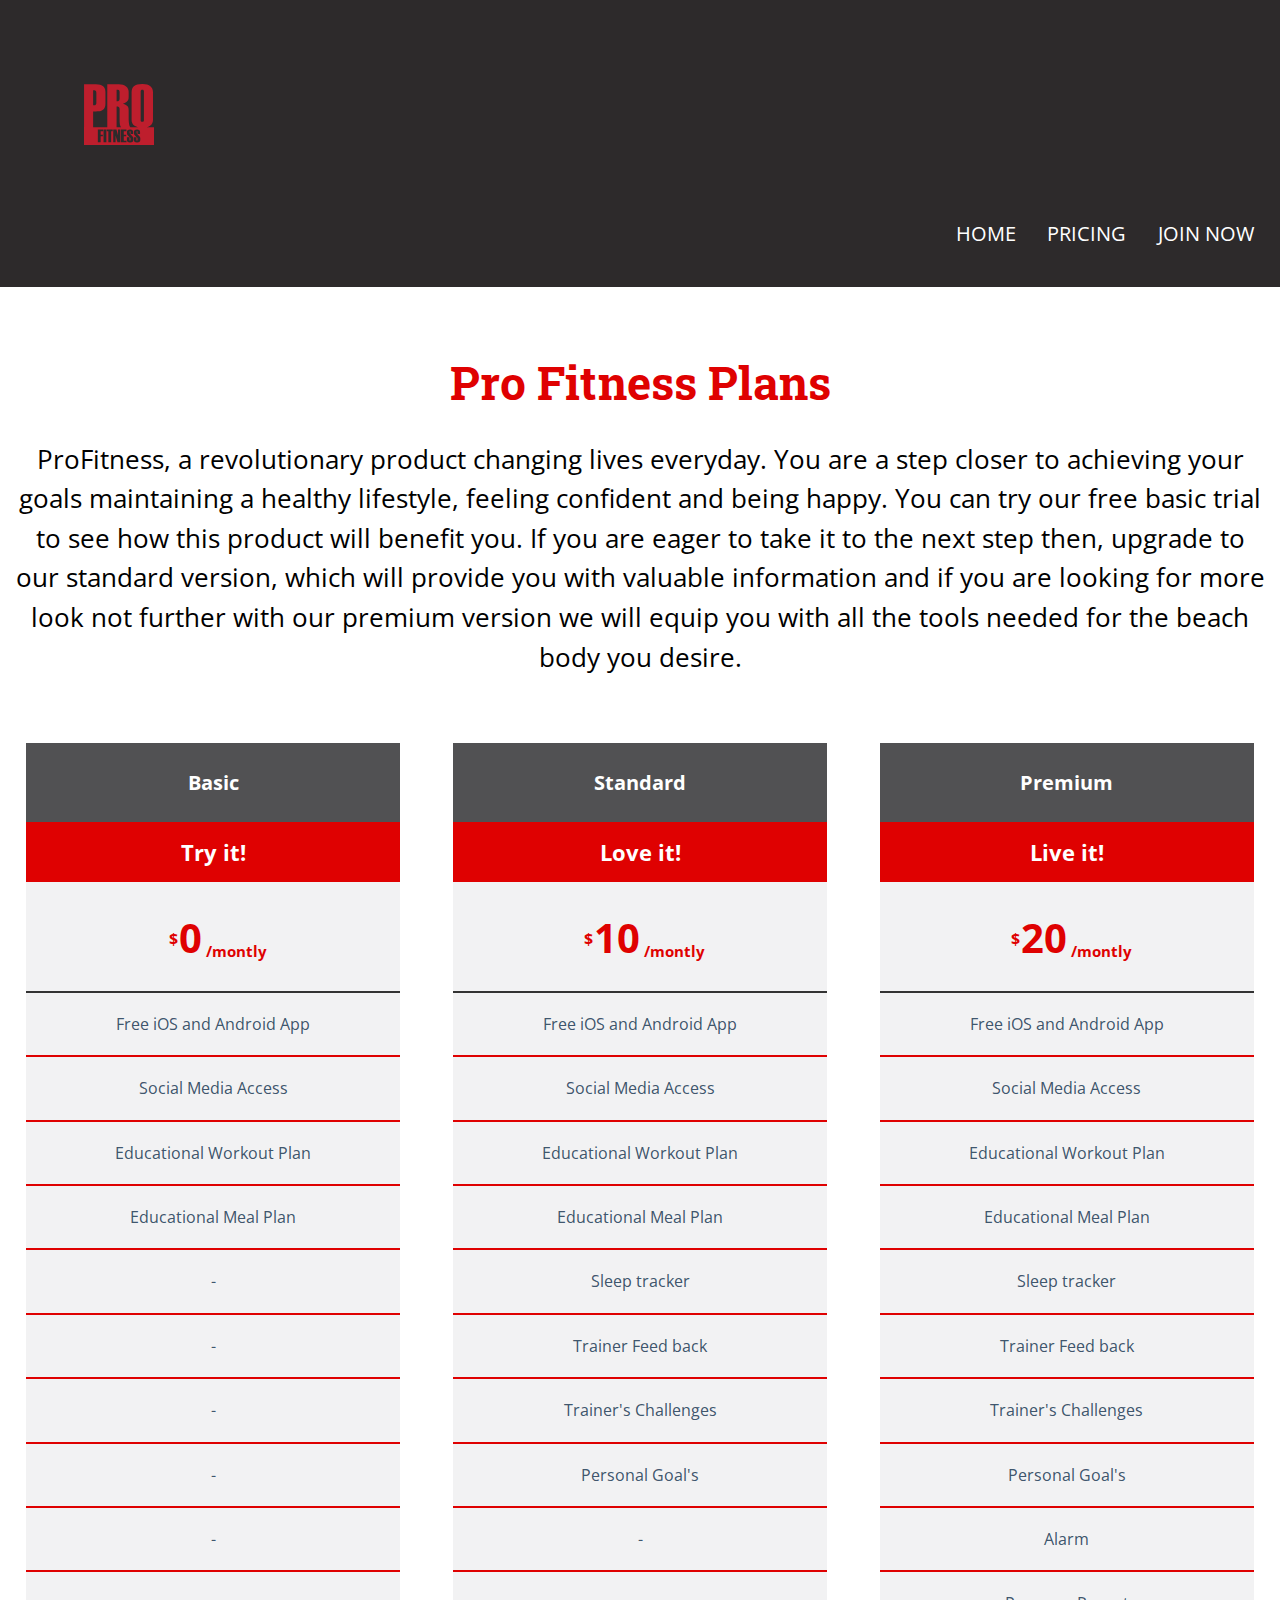
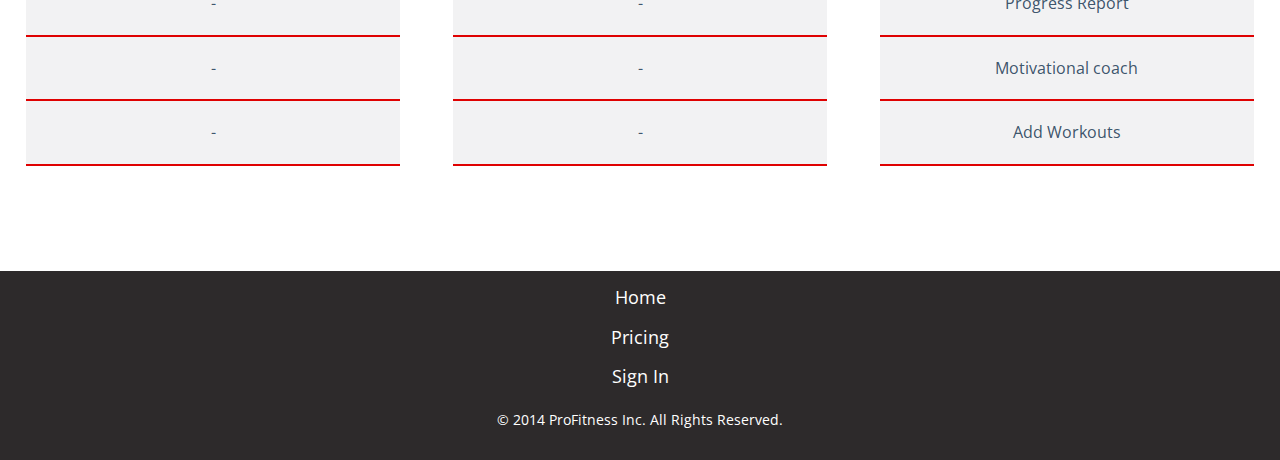
==== commit 7056d20c: "pricing" ====
--- a/pricing.html
+++ b/pricing.html
@@ -42,7 +42,7 @@
             </div>
             
             <div class="unit unit-xs-1 unit-s-1 unit-m-1-1 unit-l-1-1">
-                <p class="normal">ProFitness, a revolutionary product changing lives everyday. You are a step closer to achieving your goals maintain a healthy lifestyle, feeling confident and being happy. You can try our free basic trial to see how this product will benefit you. If you are eager to take it to the next step then, upgrade to our standard version, which will provide you with valuable information and if you are looking for more look not further with our premium version we will equip you with all the tools needed for the beach body you desire.</p>
+                <p class="normal">ProFitness, a revolutionary product changing lives everyday. You are a step closer to achieving your goals maintaining a healthy lifestyle, feeling confident and being happy. You can try our free basic trial to see how this product will benefit you. If you are eager to take it to the next step then, upgrade to our standard version, which will provide you with valuable information and if you are looking for more look not further with our premium version we will equip you with all the tools needed for the beach body you desire.</p>
             </div>
         </div>
         
